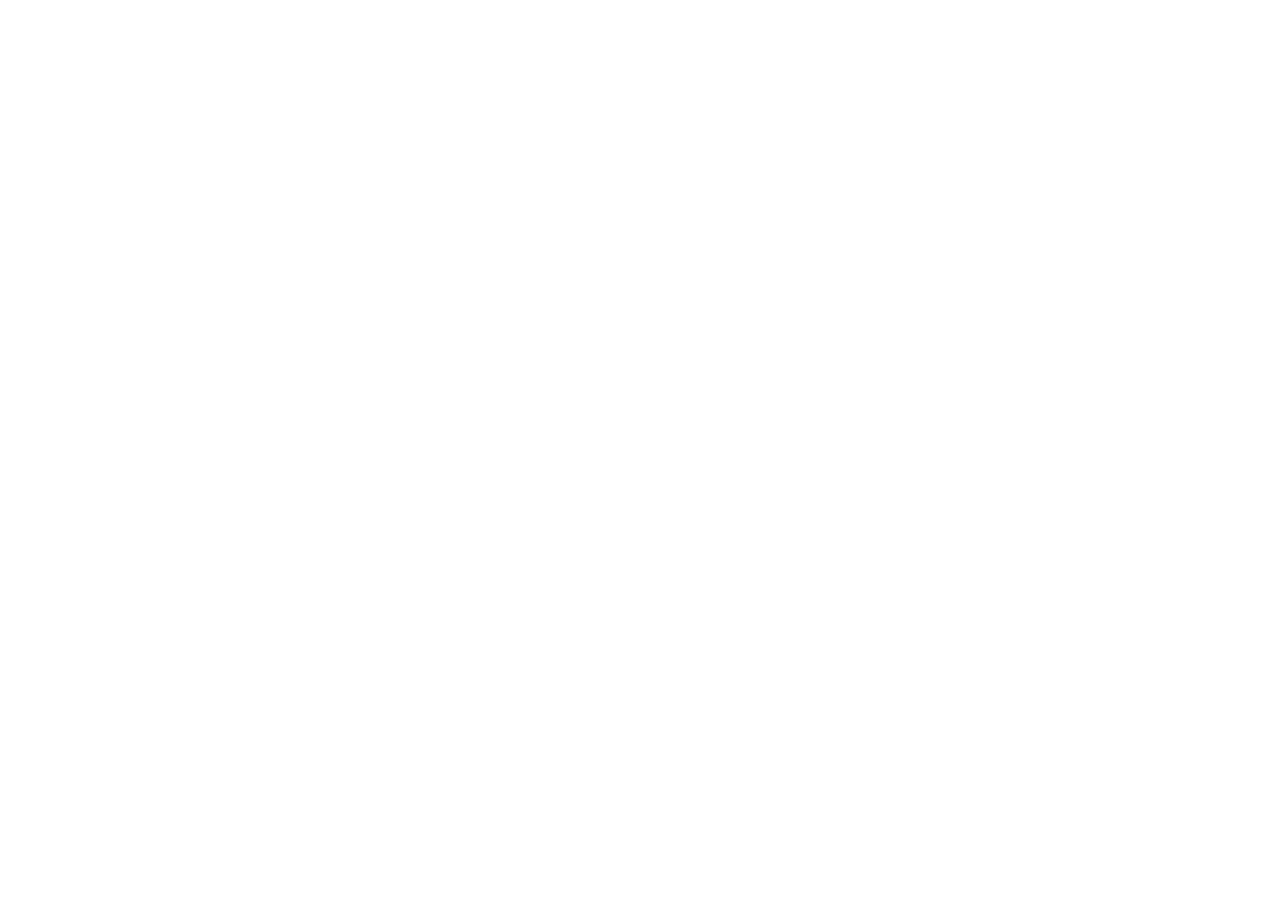
==== index.html @ 99ee5609 "Update index.html" ====
<!-- Main portfolio page -->
<!DOCTYPE html>
<html lang="en">
<head>
    <meta charset="UTF-8">
    <meta name="viewport" content="width=device-width, initial-scale=1.0">
    <title>My Portfolio</Computer Science Capstone>
    <link rel="stylesheet" href="styles.css">
</head>
<body>
    <header>
        <h1>Welcome to My Portfolio</h1>
        <p>My name is Richard. As a junior software developer at Global Rain, I have been involved in developing custom software for Pet Boarding and Grooming (PetBaG), focused on replacing outdated paper processes with a streamlined digital solution. The task includes crafting Java classes, drafting pseudocode, and devising flowcharts. The software structure adopts a hierarchical model, employing conditional logic to handle inputs and drive decision-making processes. Specifically, the Pet class and its Dog subclass are carefully designed to handle diverse functionalities tailored to different pet types, with the flexibility to implement ‘if/else’ statements as needed to navigate various scenarios efficiently. This approach ensures the software operates seamlessly, effectively meeting Pet BAG’s operational needs.</p>
    </header>
    <main>
        <section>
            <h2>Projects</h2>
            <p>Pet Boarding and Grooming (Pet BAG) is developing software tailored to manage operations for dogs. The goal is to replace the outdated paper-based processes with efficient digital solutions. The system now handles essential functions such as dog check-in and check-out, pet management tasks, feeding schedules and yard times, and administrative features, including updating pet information and tracking payment statuses. It includes specialized capabilities like managing specialized services, available exclusively for pets staying two days or more. The software streamlines operations within the boarding facility, ensuring smooth processes from arrival to departure for all pet guests. 
</p>
        </section>
    </main>
</body>
</html>
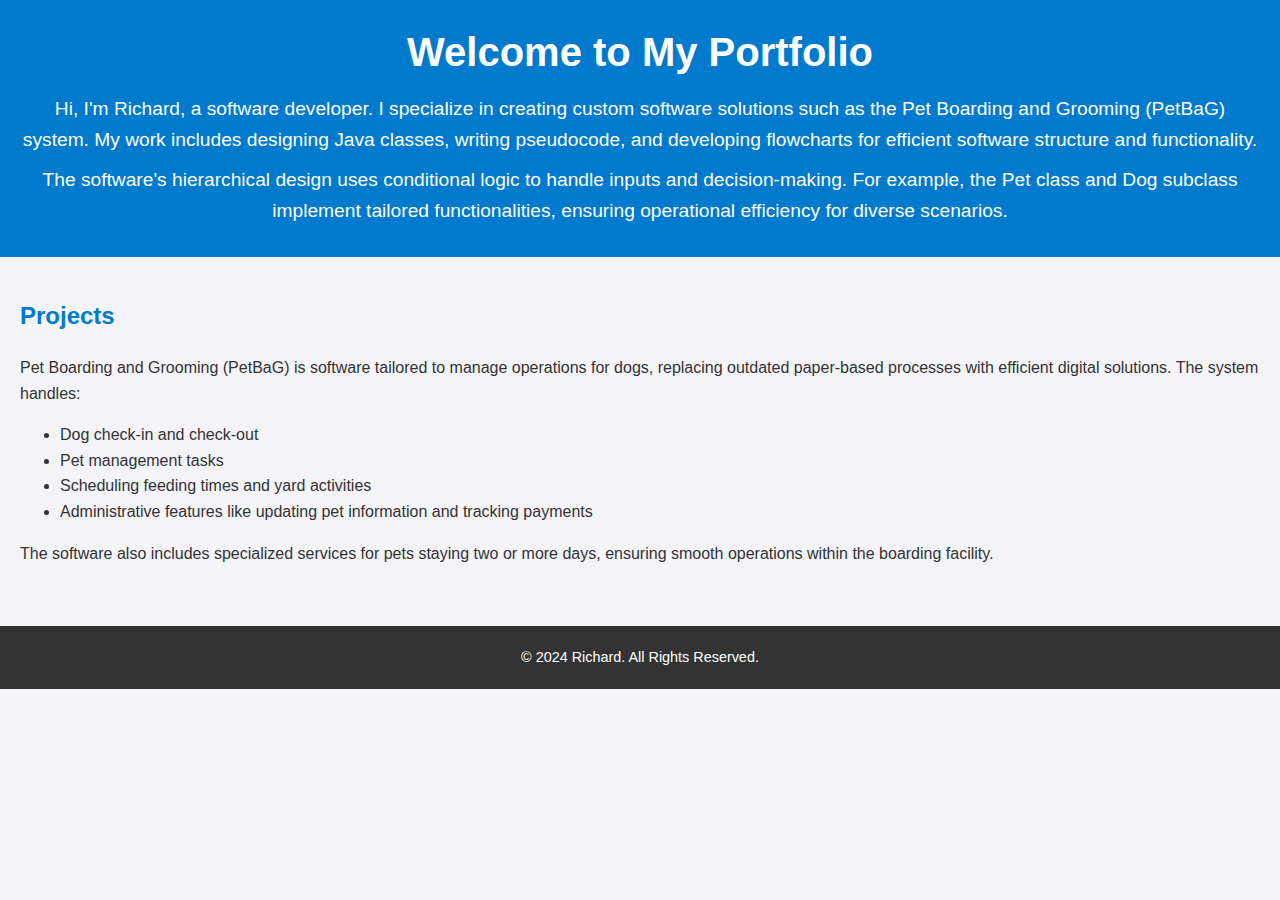
==== commit cbaf9164: "Update index.html" ====
--- a/index.html
+++ b/index.html
@@ -1,23 +1,45 @@
-<!-- Main portfolio page -->
 <!DOCTYPE html>
 <html lang="en">
 <head>
     <meta charset="UTF-8">
     <meta name="viewport" content="width=device-width, initial-scale=1.0">
-    <title>My Portfolio</Computer Science Capstone>
+    <title>My Portfolio - Computer Science Capstone</title>
     <link rel="stylesheet" href="styles.css">
 </head>
 <body>
+    <!-- Header Section -->
     <header>
         <h1>Welcome to My Portfolio</h1>
-        <p>My name is Richard. As a junior software developer at Global Rain, I have been involved in developing custom software for Pet Boarding and Grooming (PetBaG), focused on replacing outdated paper processes with a streamlined digital solution. The task includes crafting Java classes, drafting pseudocode, and devising flowcharts. The software structure adopts a hierarchical model, employing conditional logic to handle inputs and drive decision-making processes. Specifically, the Pet class and its Dog subclass are carefully designed to handle diverse functionalities tailored to different pet types, with the flexibility to implement ‘if/else’ statements as needed to navigate various scenarios efficiently. This approach ensures the software operates seamlessly, effectively meeting Pet BAG’s operational needs.</p>
+        <p>
+            Hi, I'm Richard, a software developer. I specialize in creating custom software solutions such as the Pet Boarding and Grooming (PetBaG) system. My work includes designing Java classes, writing pseudocode, and developing flowcharts for efficient software structure and functionality.
+        </p>
+        <p>
+            The software's hierarchical design uses conditional logic to handle inputs and decision-making. For example, the Pet class and Dog subclass implement tailored functionalities, ensuring operational efficiency for diverse scenarios.
+        </p>
     </header>
+
+    <!-- Main Content -->
     <main>
         <section>
             <h2>Projects</h2>
-            <p>Pet Boarding and Grooming (Pet BAG) is developing software tailored to manage operations for dogs. The goal is to replace the outdated paper-based processes with efficient digital solutions. The system now handles essential functions such as dog check-in and check-out, pet management tasks, feeding schedules and yard times, and administrative features, including updating pet information and tracking payment statuses. It includes specialized capabilities like managing specialized services, available exclusively for pets staying two days or more. The software streamlines operations within the boarding facility, ensuring smooth processes from arrival to departure for all pet guests. 
-</p>
+            <p>
+                Pet Boarding and Grooming (PetBaG) is software tailored to manage operations for dogs, replacing outdated paper-based processes with efficient digital solutions. The system handles:
+            </p>
+            <ul>
+                <li>Dog check-in and check-out</li>
+                <li>Pet management tasks</li>
+                <li>Scheduling feeding times and yard activities</li>
+                <li>Administrative features like updating pet information and tracking payments</li>
+            </ul>
+            <p>
+                The software also includes specialized services for pets staying two or more days, ensuring smooth operations within the boarding facility.
+            </p>
         </section>
     </main>
+
+    <!-- Footer Section -->
+    <footer>
+        <p>&copy; 2024 Richard. All Rights Reserved.</p>
+    </footer>
 </body>
 </html>
--- a/styles.css
+++ b/styles.css
@@ -0,0 +1,86 @@
+/* General Styles */
+body {
+    font-family: 'Arial', sans-serif;
+    margin: 0;
+    padding: 0;
+    background-color: #f4f4f9;
+    color: #333;
+    line-height: 1.6;
+}
+
+/* Header Styles */
+header {
+    background-color: #007acc;
+    color: white;
+    padding: 20px;
+    text-align: center;
+}
+
+header h1 {
+    font-size: 2.5rem;
+    margin: 0;
+}
+
+header p {
+    font-size: 1.2rem;
+}
+
+/* Section Styles */
+main {
+    padding: 20px;
+}
+
+section {
+    margin-bottom: 20px;
+}
+
+h2 {
+    color: #007acc;
+}
+
+p {
+    margin: 10px 0;
+}
+
+/* Project Section Styling */
+.project {
+    background-color: #e7f3ff;
+    border: 1px solid #cce5ff;
+    padding: 15px;
+    border-radius: 8px;
+    margin-bottom: 20px;
+}
+
+.project h3 {
+    margin-top: 0;
+    color: #0056b3;
+}
+
+.project p {
+    margin: 10px 0;
+}
+
+/* Footer Styles */
+footer {
+    background-color: #333;
+    color: white;
+    text-align: center;
+    padding: 10px 0;
+    margin-top: 20px;
+    font-size: 0.9rem;
+}
+
+/* Responsive Design */
+@media (max-width: 768px) {
+    header h1 {
+        font-size: 2rem;
+    }
+
+    header p {
+        font-size: 1rem;
+    }
+
+    section {
+        padding: 10px;
+    }
+}
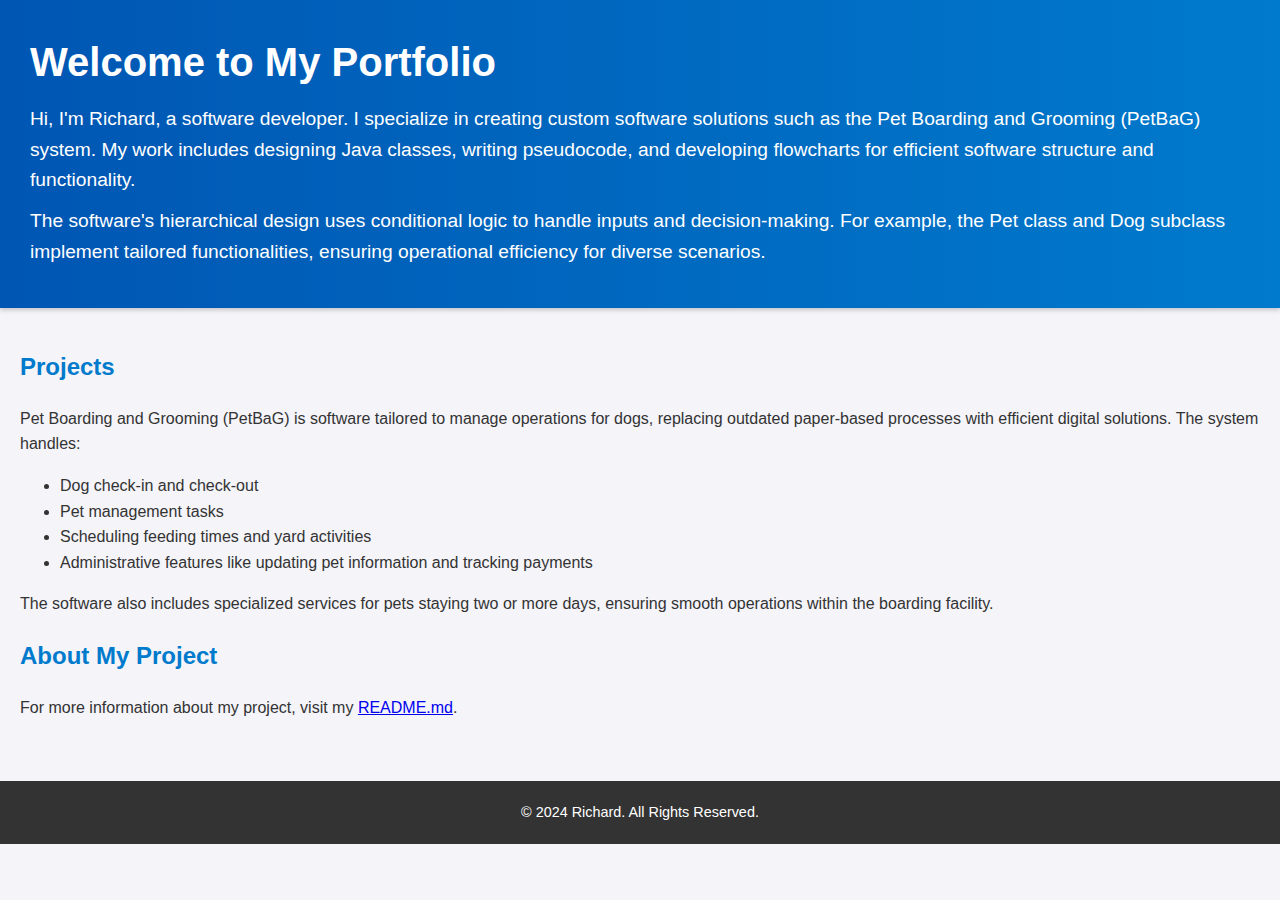
==== commit a7b37600: "Update index.html" ====
--- a/index.html
+++ b/index.html
@@ -4,6 +4,7 @@
     <meta charset="UTF-8">
     <meta name="viewport" content="width=device-width, initial-scale=1.0">
     <title>My Portfolio - Computer Science Capstone</title>
+    <!-- Link to external CSS file -->
     <link rel="stylesheet" href="styles.css">
 </head>
 <body>
@@ -35,6 +36,12 @@
                 The software also includes specialized services for pets staying two or more days, ensuring smooth operations within the boarding facility.
             </p>
         </section>
+
+        <!-- New Section for README link -->
+        <section>
+            <h2>About My Project</h2>
+            <p>For more information about my project, visit my <a href="https://raw.githubusercontent.com/NewtonianLaw/NewtonianLaw.github.io/main/README.md" target="_blank">README.md</a>.</p>
+        </section>
     </main>
 
     <!-- Footer Section -->
--- a/styles.css
+++ b/styles.css
@@ -1,86 +1,112 @@
-/* General Styles */
-body {
-    font-family: 'Arial', sans-serif;
-    margin: 0;
-    padding: 0;
-    background-color: #f4f4f9;
-    color: #333;
-    line-height: 1.6;
-}
-
-/* Header Styles */
-header {
-    background-color: #007acc;
-    color: white;
-    padding: 20px;
-    text-align: center;
-}
-
-header h1 {
-    font-size: 2.5rem;
-    margin: 0;
-}
-
-header p {
-    font-size: 1.2rem;
-}
-
-/* Section Styles */
-main {
-    padding: 20px;
-}
-
-section {
-    margin-bottom: 20px;
-}
-
-h2 {
-    color: #007acc;
-}
-
-p {
-    margin: 10px 0;
-}
-
-/* Project Section Styling */
-.project {
-    background-color: #e7f3ff;
-    border: 1px solid #cce5ff;
-    padding: 15px;
-    border-radius: 8px;
-    margin-bottom: 20px;
-}
-
-.project h3 {
-    margin-top: 0;
-    color: #0056b3;
-}
-
-.project p {
-    margin: 10px 0;
-}
-
-/* Footer Styles */
-footer {
-    background-color: #333;
-    color: white;
-    text-align: center;
-    padding: 10px 0;
-    margin-top: 20px;
-    font-size: 0.9rem;
-}
-
-/* Responsive Design */
-@media (max-width: 768px) {
-    header h1 {
-        font-size: 2rem;
-    }
-
-    header p {
-        font-size: 1rem;
-    }
-
-    section {
-        padding: 10px;
-    }
-}
+/* Portfolio layout and responsiveness */
+
+/* General Styles */
+* {
+    box-sizing: border-box;
+}
+
+body {
+    font-family: 'Arial', sans-serif;
+    margin: 0;
+    padding: 0;
+    background-color: #f4f4f9;
+    color: #333;
+    line-height: 1.6;
+}
+
+/* Header Styles */
+header {
+    background: linear-gradient(90deg, #0056b3, #007acc);
+    color: white;
+    padding: 30px;
+    box-shadow: 0 2px 5px rgba(0, 0, 0, 0.2);
+}
+
+header h1 {
+    font-size: 2.5rem;
+    margin: 0;
+}
+
+header p {
+    font-size: 1.2rem;
+}
+
+/* Section Styles */
+main {
+    padding: 20px;
+}
+
+section {
+    margin-bottom: 20px;
+}
+
+h2 {
+    color: #007acc;
+}
+
+p {
+    margin: 10px 0;
+}
+
+/* Project Section Styling */
+.project {
+    background-color: #e7f3ff;
+    border: 1px solid #cce5ff;
+    padding: 15px;
+    border-radius: 8px;
+    transition: transform 0.3s, box-shadow 0.3s;
+}
+
+.project:hover {
+    transform: scale(1.02);
+    box-shadow: 0 4px 10px rgba(0, 0, 0, 0.15);
+}
+
+.project h3 {
+    margin-top: 0;
+    color: #0056b3;
+}
+
+.project p {
+    margin: 10px 0;
+}
+
+/* Footer Styles */
+footer {
+    background-color: #333;
+    color: white;
+    text-align: center;
+    padding: 10px 0;
+    margin-top: 20px;
+    font-size: 0.9rem;
+}
+
+footer a {
+    color: #80d4ff;
+    text-decoration: none;
+    font-weight: bold;
+}
+
+footer a:hover {
+    color: white;
+    text-decoration: underline;
+}
+
+/* Responsive Design */
+@media (max-width: 768px) {
+    header h1 {
+        font-size: 1.6rem; /* Adjust for better readability */
+    }
+
+    header p {
+        font-size: 1rem;  /* Adjust for mobile */
+    }
+
+    section {
+        padding: 10px;
+    }
+
+    footer {
+        font-size: 0.8rem;
+    }
+}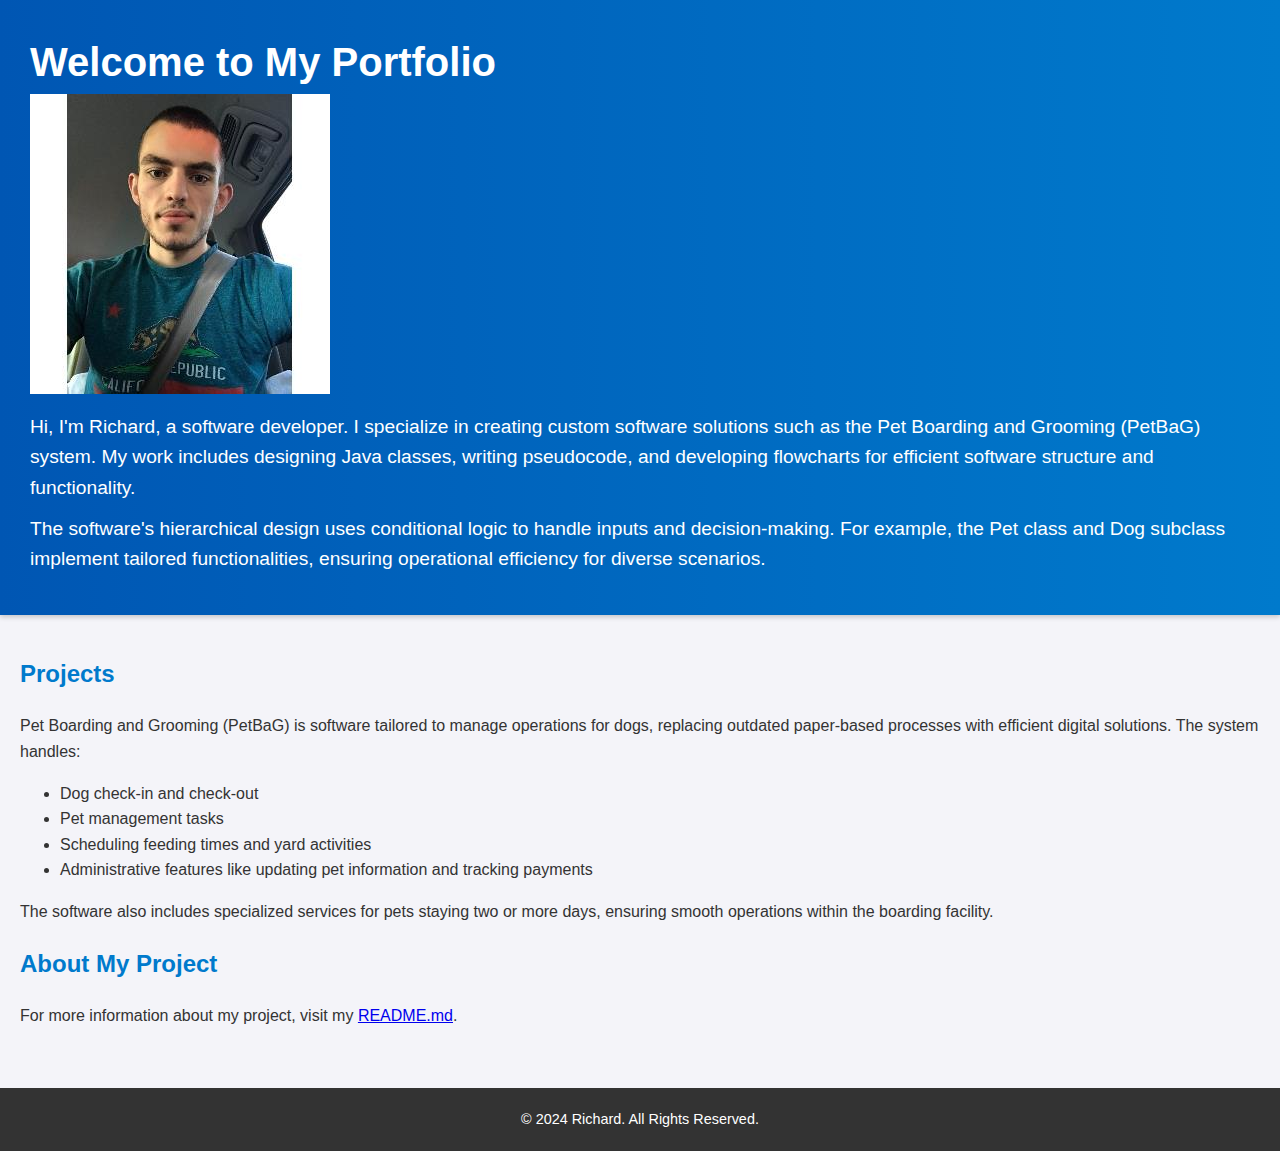
==== commit dd40e893: "Update index.html" ====
--- a/index.html
+++ b/index.html
@@ -11,6 +11,7 @@
     <!-- Header Section -->
     <header>
         <h1>Welcome to My Portfolio</h1>
+        <img src="Github_Photo.jpg" alt="Richard's Profile">
         <p>
             Hi, I'm Richard, a software developer. I specialize in creating custom software solutions such as the Pet Boarding and Grooming (PetBaG) system. My work includes designing Java classes, writing pseudocode, and developing flowcharts for efficient software structure and functionality.
         </p>
@@ -39,9 +40,10 @@
 
         <!-- New Section for README link -->
         <section>
-            <h2>About My Project</h2>
-            <p>For more information about my project, visit my <a href="https://raw.githubusercontent.com/NewtonianLaw/NewtonianLaw.github.io/main/README.md" target="_blank">README.md</a>.</p>
-        </section>
+    <h2>About My Project</h2>
+    <p>For more information about my project, visit my <a href="https://github.com/NewtonianLaw/NewtonianLaw.github.io#readme" target="_blank">README.md</a>.</p>
+</section>
+
     </main>
 
     <!-- Footer Section -->
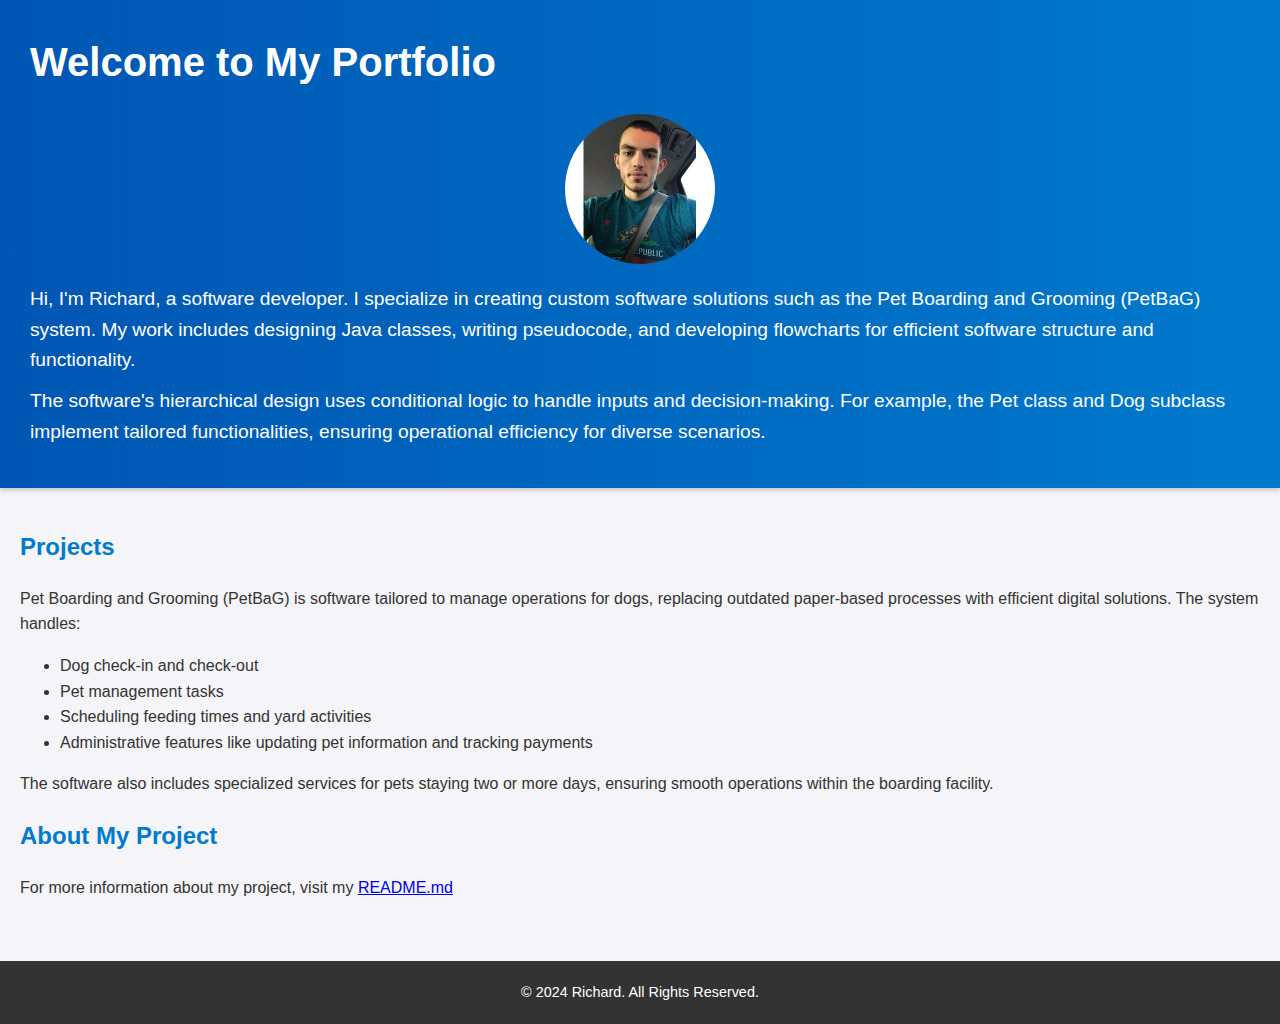
==== commit 0b397626: "Update index.html" ====
--- a/index.html
+++ b/index.html
@@ -11,7 +11,7 @@
     <!-- Header Section -->
     <header>
         <h1>Welcome to My Portfolio</h1>
-        <img src="Github_Photo.jpg" alt="Richard's Profile">
+        <img src="Github_Photo.jpg" alt="Richard's Profile" class="profile-picture">
         <p>
             Hi, I'm Richard, a software developer. I specialize in creating custom software solutions such as the Pet Boarding and Grooming (PetBaG) system. My work includes designing Java classes, writing pseudocode, and developing flowcharts for efficient software structure and functionality.
         </p>
@@ -22,7 +22,8 @@
 
     <!-- Main Content -->
     <main>
-        <section>
+        <!-- Projects Section -->
+        <section id="projects">
             <h2>Projects</h2>
             <p>
                 Pet Boarding and Grooming (PetBaG) is software tailored to manage operations for dogs, replacing outdated paper-based processes with efficient digital solutions. The system handles:
@@ -38,12 +39,13 @@
             </p>
         </section>
 
-        <!-- New Section for README link -->
-        <section>
-    <h2>About My Project</h2>
-    <p>For more information about my project, visit my <a href="https://github.com/NewtonianLaw/NewtonianLaw.github.io#readme" target="_blank">README.md</a>.</p>
-</section>
+        <!-- About My Project Section -->
+        <section id="about-my-project">
+            <h2>About My Project</h2>
+            <p>For more information about my project, visit my <a href="https://github.com/NewtonianLaw/NewtonianLaw.github.io/blob/main/README.md" target="_blank">README.md</a>
+        </p>
 
+        </section>
     </main>
 
     <!-- Footer Section -->
--- a/styles.css
+++ b/styles.css
@@ -29,6 +29,14 @@
 
 header p {
     font-size: 1.2rem;
+}
+
+/* Profile Picture Styles */
+.profile-picture {
+    display: block;
+    margin: 20px auto;
+    border-radius: 50%;
+    max-width: 150px;
 }
 
 /* Section Styles */
@@ -109,4 +117,4 @@
     footer {
         font-size: 0.8rem;
     }
-}+}
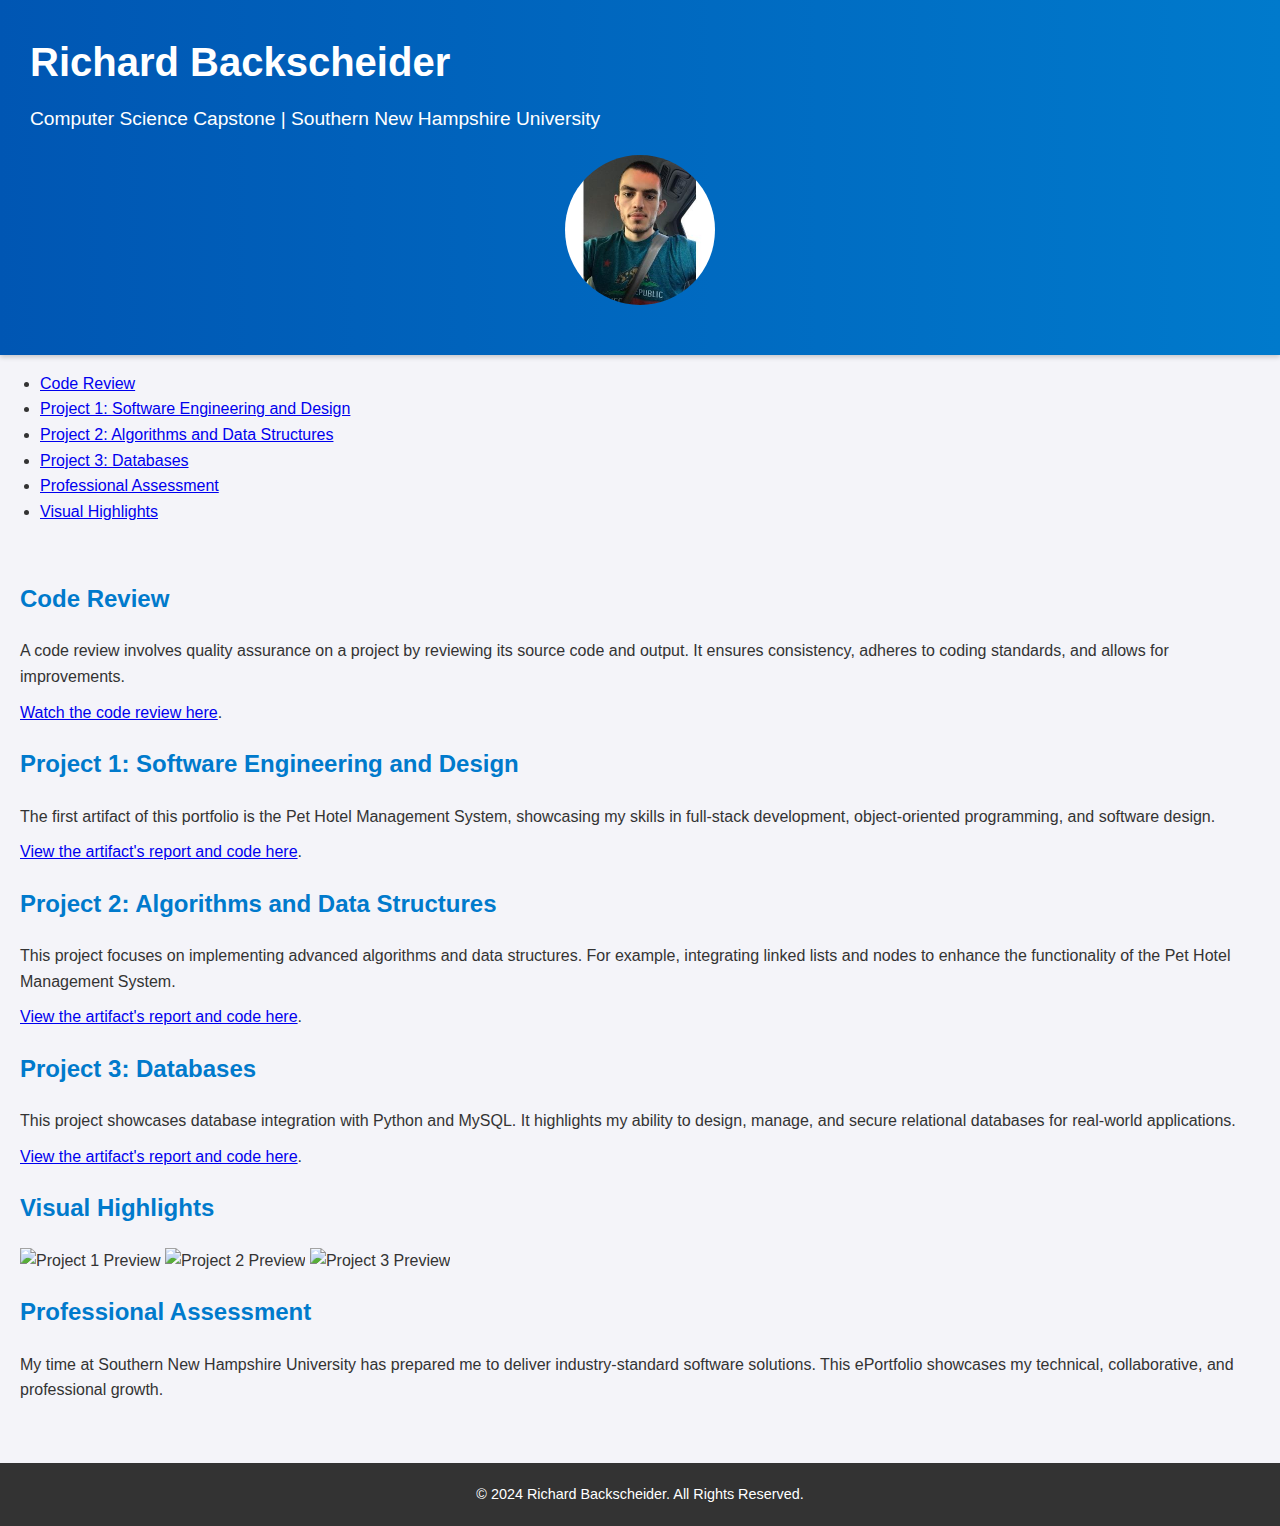
==== commit 6c78d827: "Update index.html" ====
--- a/index.html
+++ b/index.html
@@ -3,54 +3,89 @@
 <head>
     <meta charset="UTF-8">
     <meta name="viewport" content="width=device-width, initial-scale=1.0">
-    <title>My Portfolio - Computer Science Capstone</title>
-    <!-- Link to external CSS file -->
+    <title>Richard's ePortfolio</title>
     <link rel="stylesheet" href="styles.css">
 </head>
 <body>
-    <!-- Header Section -->
-    <header>
-        <h1>Welcome to My Portfolio</h1>
+    <!-- Banner Section -->
+    <header class="banner">
+        <h1>Richard Backscheider</h1>
+        <p>Computer Science Capstone | Southern New Hampshire University</p>
         <img src="Github_Photo.jpg" alt="Richard's Profile" class="profile-picture">
-        <p>
-            Hi, I'm Richard, a software developer. I specialize in creating custom software solutions such as the Pet Boarding and Grooming (PetBaG) system. My work includes designing Java classes, writing pseudocode, and developing flowcharts for efficient software structure and functionality.
-        </p>
-        <p>
-            The software's hierarchical design uses conditional logic to handle inputs and decision-making. For example, the Pet class and Dog subclass implement tailored functionalities, ensuring operational efficiency for diverse scenarios.
-        </p>
     </header>
+
+    <!-- Navigation Menu -->
+    <nav class="navigation">
+        <ul>
+            <li><a href="#code-review">Code Review</a></li>
+            <li><a href="#project1">Project 1: Software Engineering and Design</a></li>
+            <li><a href="#project2">Project 2: Algorithms and Data Structures</a></li>
+            <li><a href="#project3">Project 3: Databases</a></li>
+            <li><a href="#professional-assessment">Professional Assessment</a></li>
+            <li><a href="#gallery">Visual Highlights</a></li>
+        </ul>
+    </nav>
 
     <!-- Main Content -->
     <main>
-        <!-- Projects Section -->
-        <section id="projects">
-            <h2>Projects</h2>
+        <!-- Code Review Section -->
+        <section id="code-review">
+            <h2>Code Review</h2>
             <p>
-                Pet Boarding and Grooming (PetBaG) is software tailored to manage operations for dogs, replacing outdated paper-based processes with efficient digital solutions. The system handles:
+                A code review involves quality assurance on a project by reviewing its source code and output. It ensures consistency, adheres to coding standards, and allows for improvements.
             </p>
-            <ul>
-                <li>Dog check-in and check-out</li>
-                <li>Pet management tasks</li>
-                <li>Scheduling feeding times and yard activities</li>
-                <li>Administrative features like updating pet information and tracking payments</li>
-            </ul>
-            <p>
-                The software also includes specialized services for pets staying two or more days, ensuring smooth operations within the boarding facility.
-            </p>
+            <p><a href="link-to-code-review">Watch the code review here</a>.</p>
         </section>
 
-        <!-- About My Project Section -->
-        <section id="about-my-project">
-            <h2>About My Project</h2>
-            <p>For more information about my project, visit my <a href="https://github.com/NewtonianLaw/NewtonianLaw.github.io/blob/main/README.md" target="_blank">README.md</a>
-        </p>
+        <!-- Project 1 -->
+        <section id="project1">
+            <h2>Project 1: Software Engineering and Design</h2>
+            <p>
+                The first artifact of this portfolio is the Pet Hotel Management System, showcasing my skills in full-stack development, object-oriented programming, and software design.
+            </p>
+            <p><a href="link-to-project1">View the artifact's report and code here</a>.</p>
+        </section>
 
+        <!-- Project 2 -->
+        <section id="project2">
+            <h2>Project 2: Algorithms and Data Structures</h2>
+            <p>
+                This project focuses on implementing advanced algorithms and data structures. For example, integrating linked lists and nodes to enhance the functionality of the Pet Hotel Management System.
+            </p>
+            <p><a href="link-to-project2">View the artifact's report and code here</a>.</p>
+        </section>
+
+        <!-- Project 3 -->
+        <section id="project3">
+            <h2>Project 3: Databases</h2>
+            <p>
+                This project showcases database integration with Python and MySQL. It highlights my ability to design, manage, and secure relational databases for real-world applications.
+            </p>
+            <p><a href="link-to-project3">View the artifact's report and code here</a>.</p>
+        </section>
+
+        <!-- Visual Gallery Section -->
+        <section id="gallery">
+            <h2>Visual Highlights</h2>
+            <div class="gallery">
+                <img src="project1-preview.jpg" alt="Project 1 Preview">
+                <img src="project2-preview.jpg" alt="Project 2 Preview">
+                <img src="project3-preview.jpg" alt="Project 3 Preview">
+            </div>
+        </section>
+
+        <!-- Professional Assessment -->
+        <section id="professional-assessment">
+            <h2>Professional Assessment</h2>
+            <p>
+                My time at Southern New Hampshire University has prepared me to deliver industry-standard software solutions. This ePortfolio showcases my technical, collaborative, and professional growth.
+            </p>
         </section>
     </main>
 
-    <!-- Footer Section -->
+    <!-- Footer -->
     <footer>
-        <p>&copy; 2024 Richard. All Rights Reserved.</p>
+        <p>&copy; 2024 Richard Backscheider. All Rights Reserved.</p>
     </footer>
 </body>
 </html>
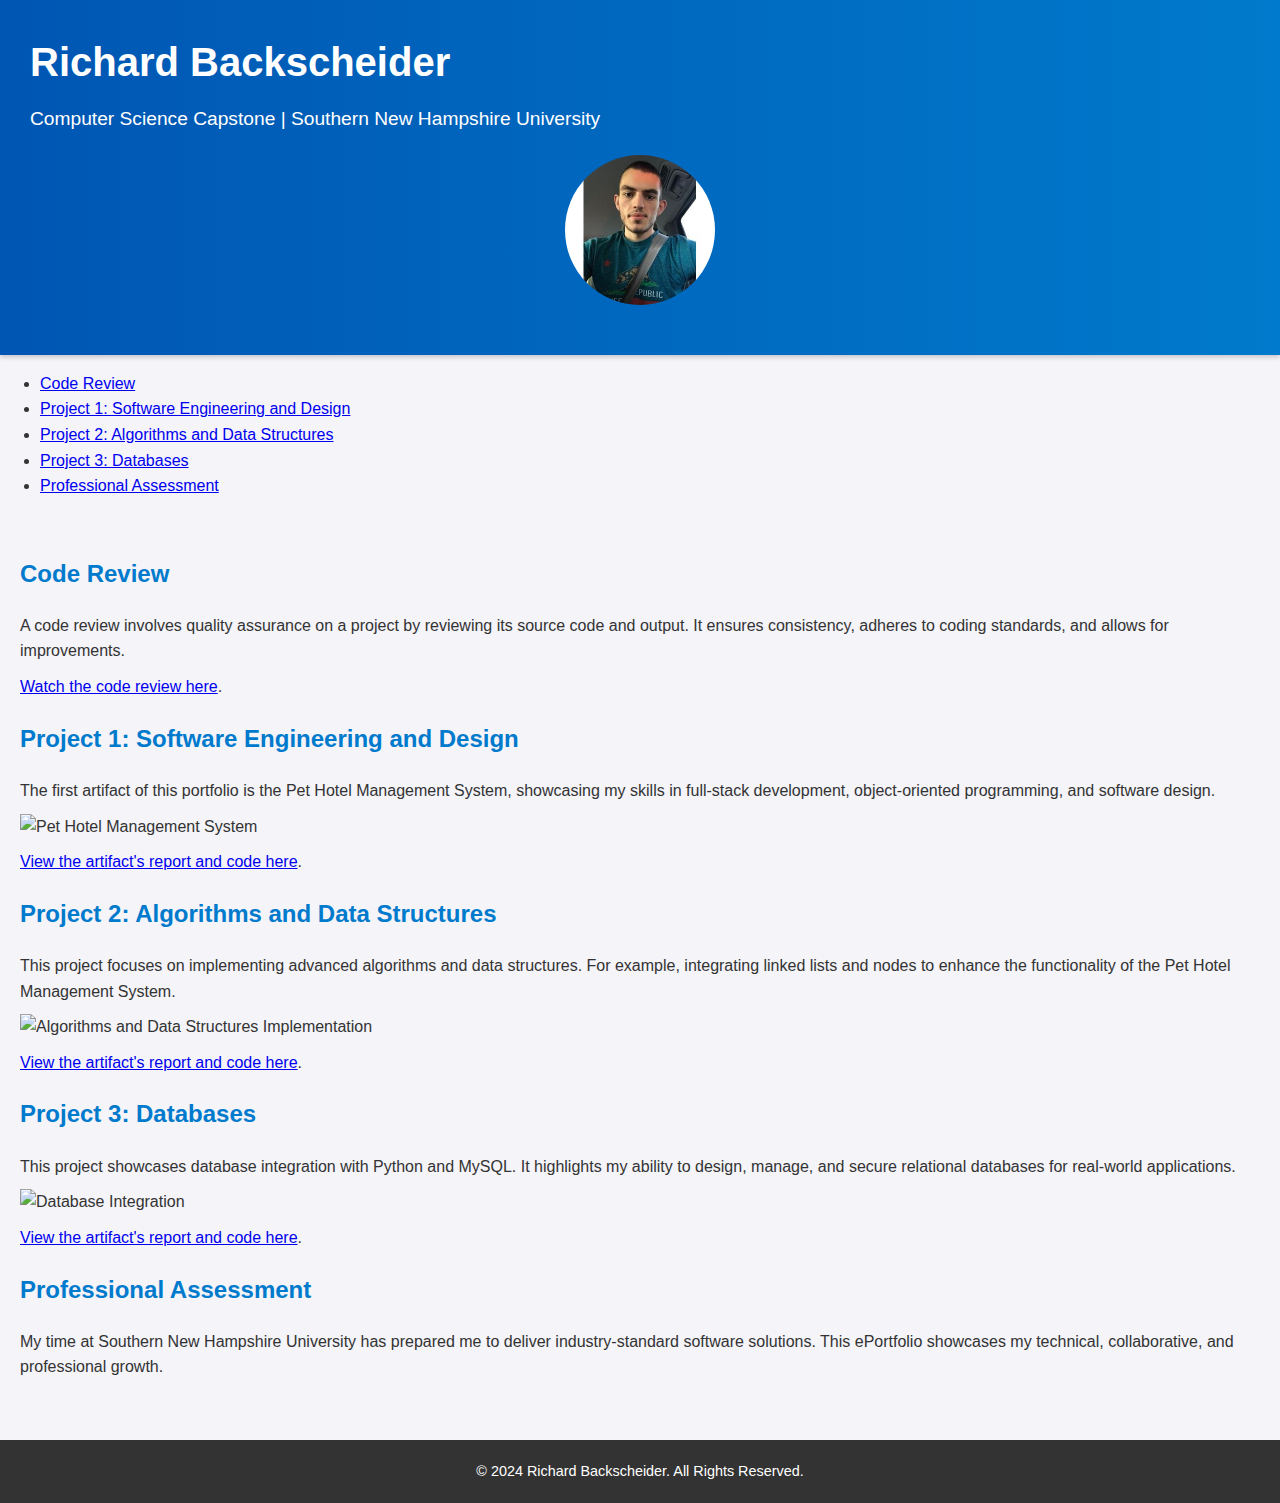
==== commit c8d2323b: "Update index.html" ====
--- a/index.html
+++ b/index.html
@@ -22,7 +22,6 @@
             <li><a href="#project2">Project 2: Algorithms and Data Structures</a></li>
             <li><a href="#project3">Project 3: Databases</a></li>
             <li><a href="#professional-assessment">Professional Assessment</a></li>
-            <li><a href="#gallery">Visual Highlights</a></li>
         </ul>
     </nav>
 
@@ -43,6 +42,7 @@
             <p>
                 The first artifact of this portfolio is the Pet Hotel Management System, showcasing my skills in full-stack development, object-oriented programming, and software design.
             </p>
+            <img src="project1-image.jpg" alt="Pet Hotel Management System" />
             <p><a href="link-to-project1">View the artifact's report and code here</a>.</p>
         </section>
 
@@ -52,6 +52,7 @@
             <p>
                 This project focuses on implementing advanced algorithms and data structures. For example, integrating linked lists and nodes to enhance the functionality of the Pet Hotel Management System.
             </p>
+            <img src="project2-image.jpg" alt="Algorithms and Data Structures Implementation" />
             <p><a href="link-to-project2">View the artifact's report and code here</a>.</p>
         </section>
 
@@ -61,17 +62,8 @@
             <p>
                 This project showcases database integration with Python and MySQL. It highlights my ability to design, manage, and secure relational databases for real-world applications.
             </p>
+            <img src="project3-image.jpg" alt="Database Integration" />
             <p><a href="link-to-project3">View the artifact's report and code here</a>.</p>
-        </section>
-
-        <!-- Visual Gallery Section -->
-        <section id="gallery">
-            <h2>Visual Highlights</h2>
-            <div class="gallery">
-                <img src="project1-preview.jpg" alt="Project 1 Preview">
-                <img src="project2-preview.jpg" alt="Project 2 Preview">
-                <img src="project3-preview.jpg" alt="Project 3 Preview">
-            </div>
         </section>
 
         <!-- Professional Assessment -->
